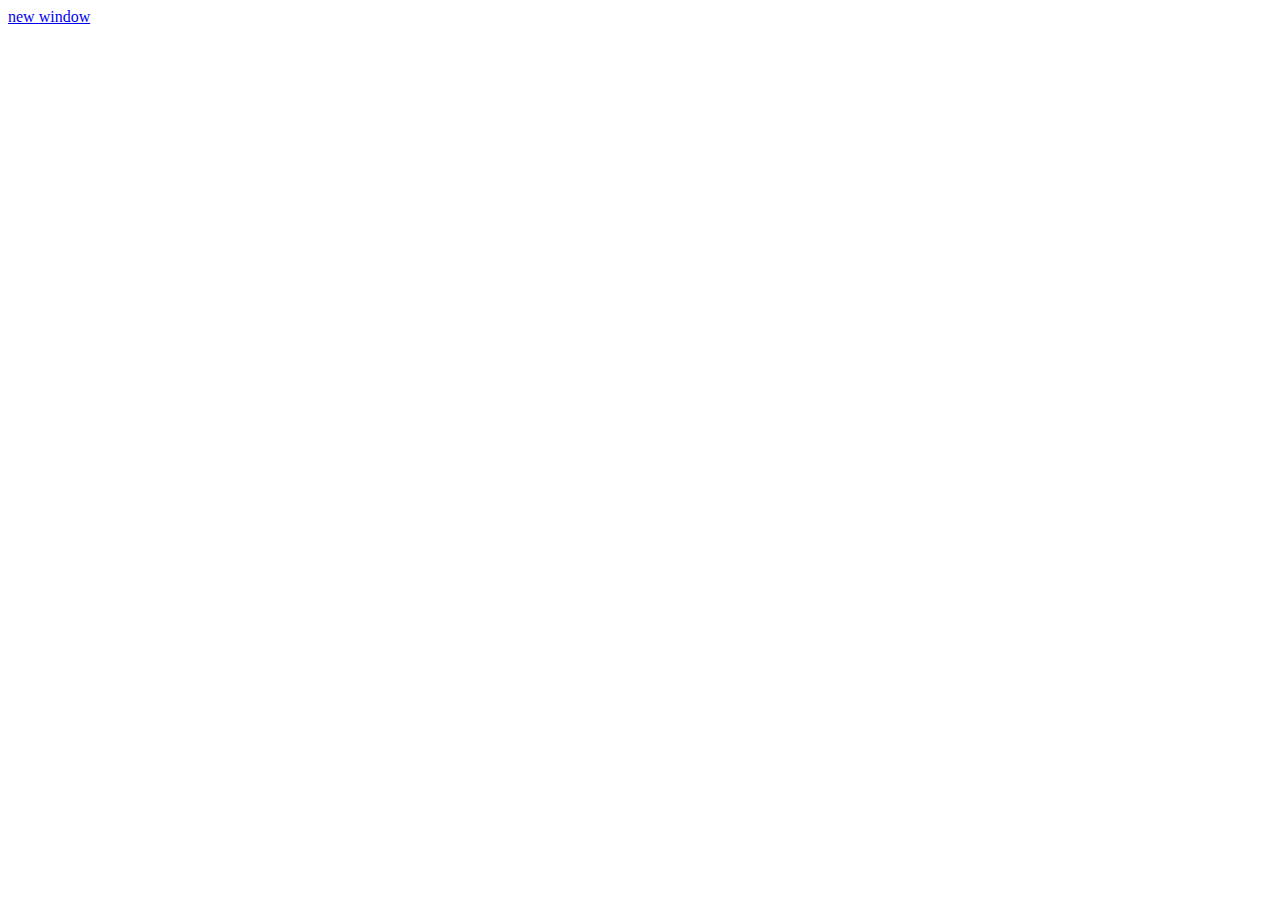
==== countdown timer/index.html @ 88243735 "initial commit" ====
<!DOCTYPE html>
<html lang="en">
  <head>
    <meta charset="UTF-8" />
    <meta http-equiv="X-UA-Compatible" content="IE=edge" />
    <meta name="viewport" content="width=device-width, initial-scale=1.0" />
    <title>countdown timer</title>
    <link rel="stylesheet" href="style.css" />
  </head>
  <body>
    <a href="www.google.con" target="_self">new window</a>
    <script src="script.js"></script>
  </body>
</html>
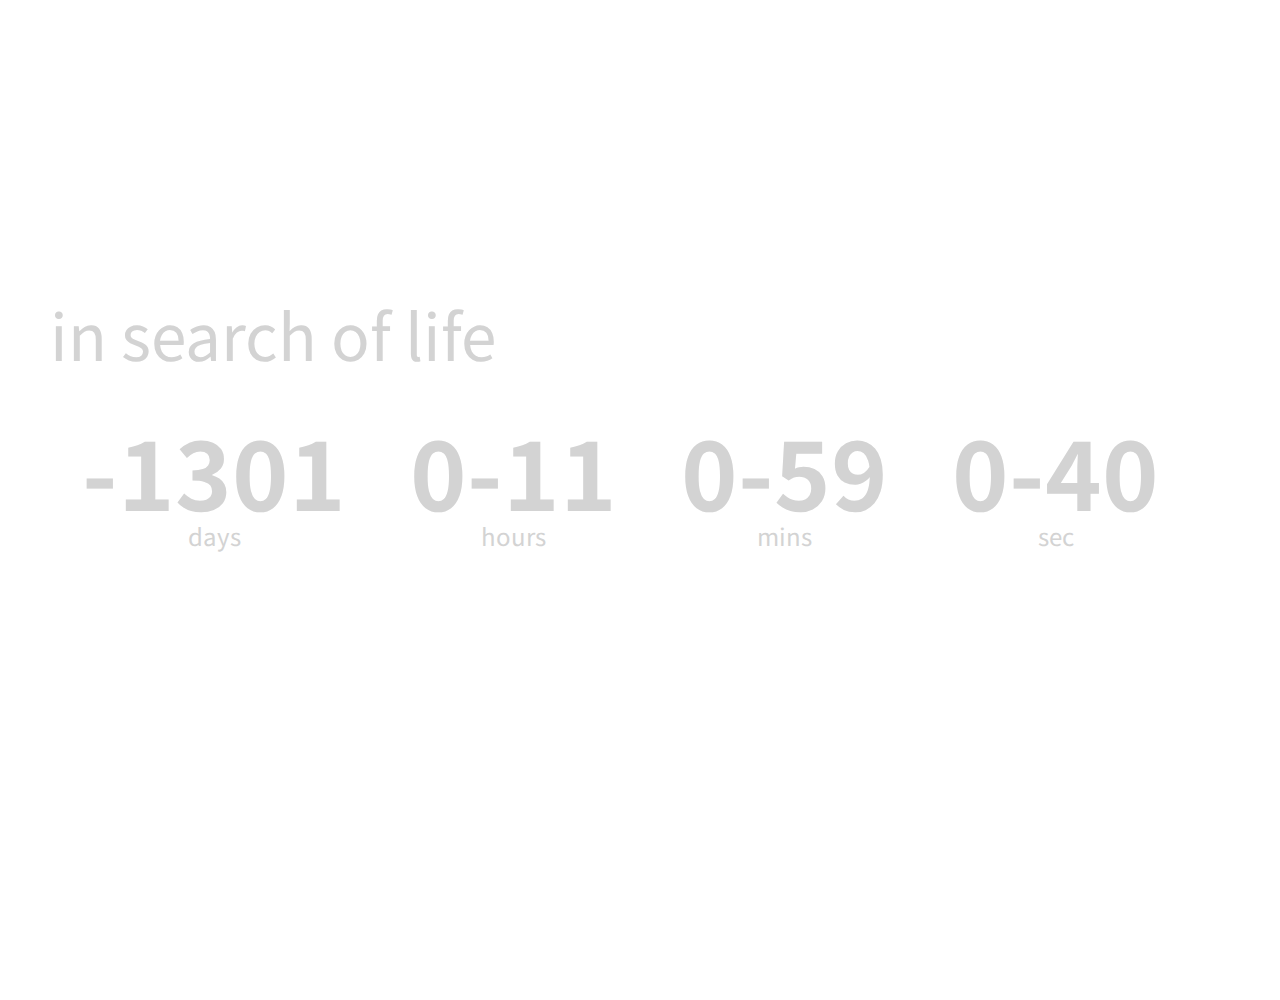
==== commit 787ccafc: "first project done" ====
--- a/countdown timer/index.html
+++ b/countdown timer/index.html
@@ -6,9 +6,37 @@
     <meta name="viewport" content="width=device-width, initial-scale=1.0" />
     <title>countdown timer</title>
     <link rel="stylesheet" href="style.css" />
+    <script src="script.js" defer></script>
   </head>
   <body>
-    <a href="www.google.con" target="_self">new window</a>
-    <script src="script.js"></script>
+    <h1>in search of life</h1>
+
+    <div class="countdown-container">
+      <div class="countdown-el days-c">
+        <p class="big-text" id="days">0</p>
+        <span>days</span>
+      </div>
+      <div class="countdown-el hours-c">
+        <p class="big-text" id="hours">0</p>
+        <span>hours</span>
+      </div>
+      <div class="countdown-el mins-c">
+        <p class="big-text" id="mins">0</p>
+        <span>mins</span>
+      </div>
+      <div class="countdown-el sec-c">
+        <p class="big-text" id="sec">0</p>
+        <span>sec</span>
+      </div>
+    </div>
   </body>
 </html>
+
+<!-- //notes for git
+use -m for git commit easily
+use git diff for working tree is compared with staging area
+use git diff --stage stage is compared with last compared.
+use git rm to delete 
+use rm --cached filename to remove it from commit
+ use git ignore file to ignore files while status checking and adding  and commiting
+-->
--- a/countdown timer/style.css
+++ b/countdown timer/style.css
@@ -0,0 +1,56 @@
+@import url('https://fonts.googleapis.com/css2?family=Noto+Sans+JP&family=Zen+Dots&display=swap');
+
+*{
+    box-sizing: border-box;
+
+}
+
+body{
+    font-family: 'Noto Sans JP', sans-serif;
+    margin: 0;
+    background-image: url("images/spacex-9dF7pCyaM9s-unsplash.jpg");
+    height: 100vh;
+    background-size:cover;
+    background-repeat: no-repeat;
+    background-position: center center;
+    display: flex;
+    flex-direction: column;
+    justify-content: center;
+    margin: 50px;
+    color:lightgrey;
+}
+
+h1{
+    font-size: 4rem;
+    margin-top: -10rem;
+    font-weight: normal;
+}
+
+.countdown-container{
+    display: flex;
+    flex-wrap: wrap;
+}
+
+.big-text{
+    font-size: 6rem;
+    line-height: 1;
+    margin: 0px 2rem;
+    font-weight: bold;
+}
+
+.countdown-el{
+    text-align: center;
+}
+
+.countdown-el span{
+    font-size: 1.5rem;
+}
+/* responsive */
+@media (max-height:500px) {
+
+    .countdown-container{
+        display: flex;
+        flex-wrap: wrap;
+        justify-content: center;
+    }
+}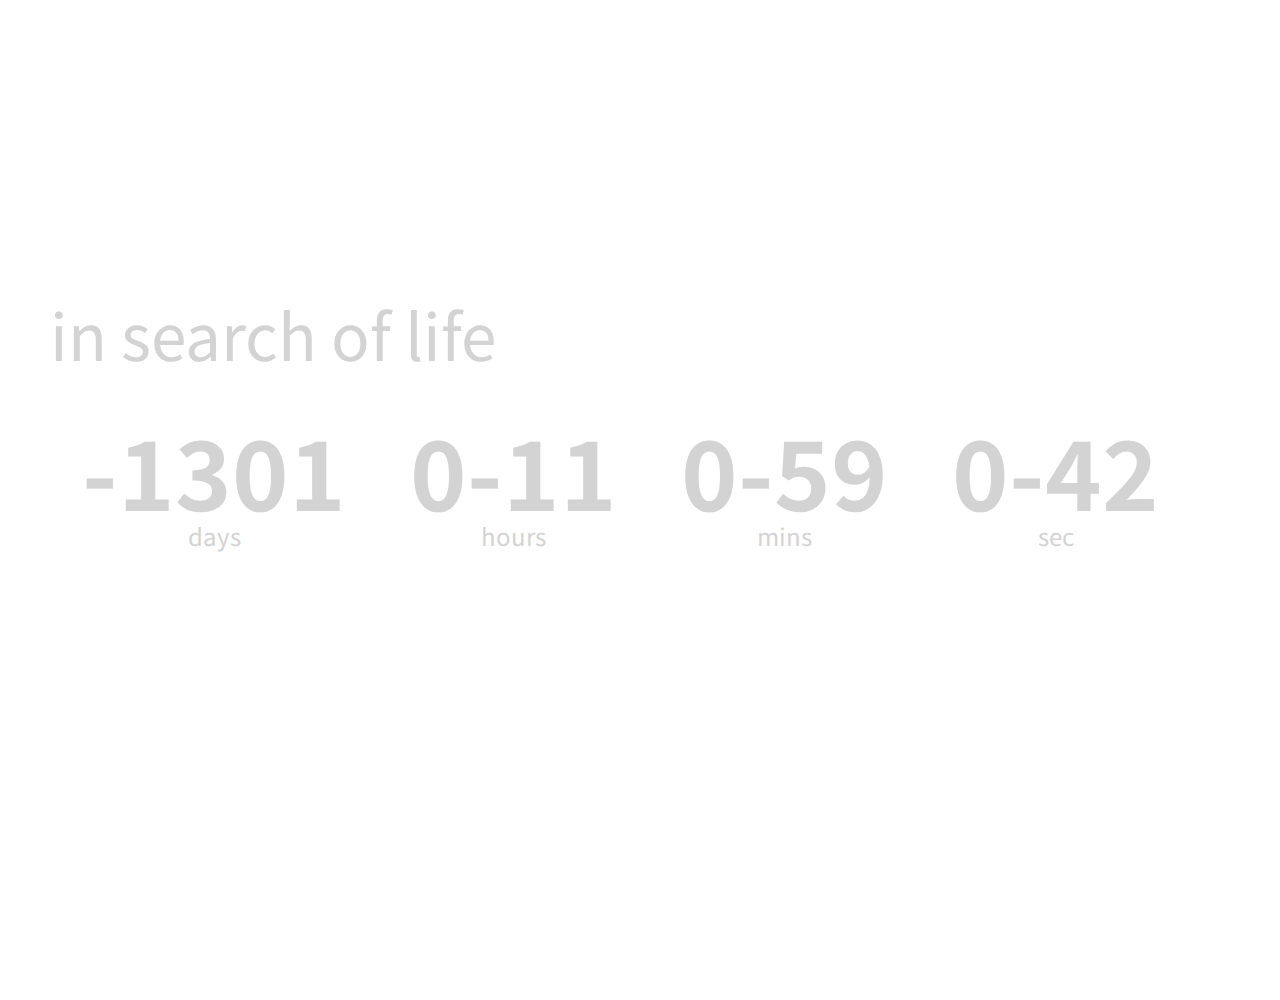
==== commit 78391895: "git notes removed" ====
--- a/countdown timer/index.html
+++ b/countdown timer/index.html
@@ -31,12 +31,3 @@
     </div>
   </body>
 </html>
-
-<!-- //notes for git
-use -m for git commit easily
-use git diff for working tree is compared with staging area
-use git diff --stage stage is compared with last compared.
-use git rm to delete 
-use rm --cached filename to remove it from commit
- use git ignore file to ignore files while status checking and adding  and commiting
--->
